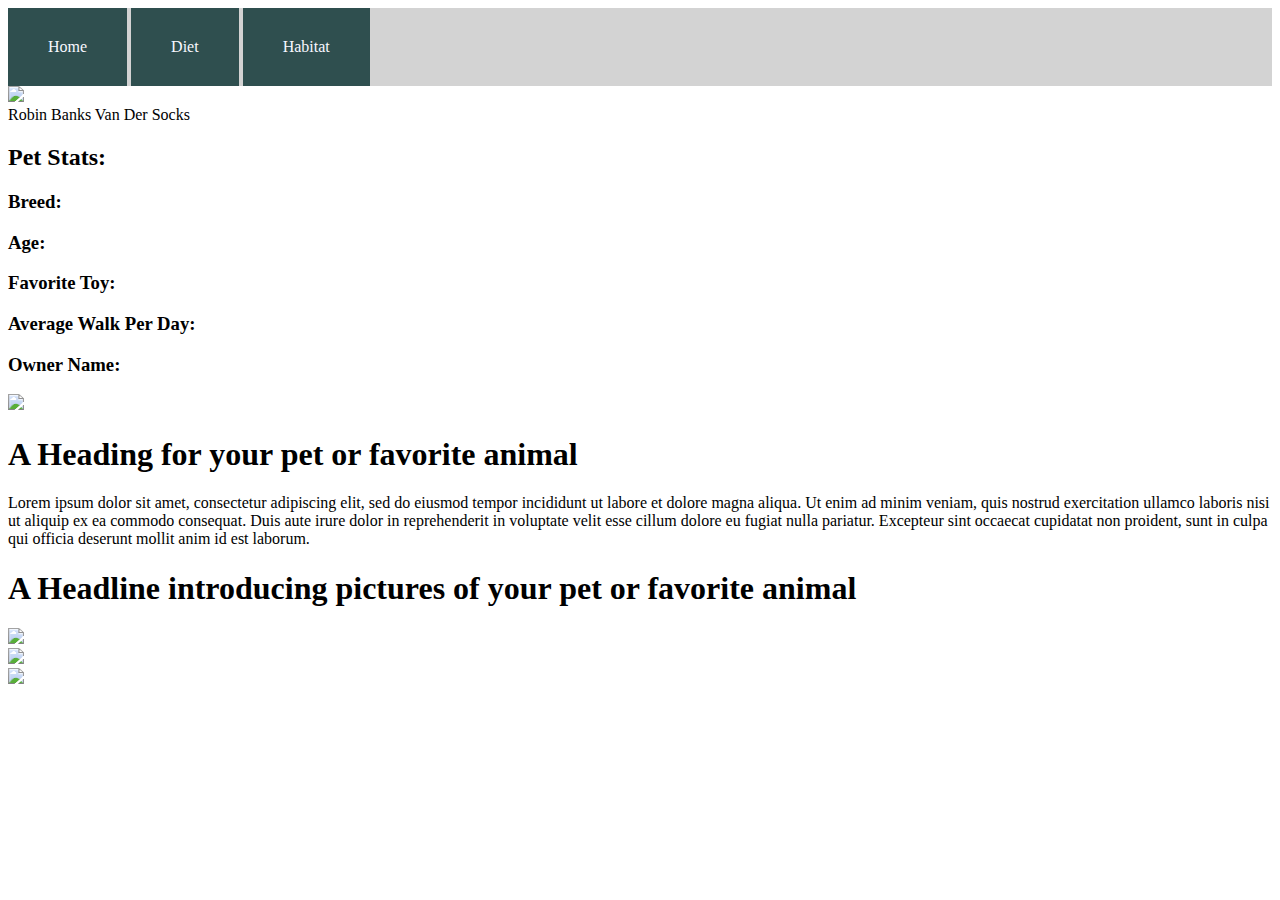
==== zOld/index.html @ b92c97b4 "portfolio update" ====
<!DOCTYPE html>
<html>
<head>
  <title>One Page Website</title>
  <link href="css/style.css" rel="stylesheet" type="text/css">
</head>
<body>
<nav>
  <div class="navBar">
    <div class="navText">Home</div>
  </div>
  <div class="navBar">
    <div class="navText">Diet</div>
  </div>
  <div class="navBar">
    <div class="navText">Habitat</div>
  </div>
</nav>
<section class="sideBar"></section>
  <div class="petBox">
    <div class="petImage">
    <img src="images/IMG_315.jpg"></div>
    <div class="petName">Robin Banks Van Der Socks</div>
  </div>
  <div class="petInfo">
    <div class="petList"><h2>Pet Stats:</h2></div>
    <div class="petList"><h3>Breed:</h3></div>
    <div class="petList"><h3>Age:</h3></div>
    <div class="petList"><h3>Favorite Toy:</h3></div>
    <div class="petList"><h3>Average Walk Per Day:</h3></div>
    <div class="petList"><h3>Owner Name:</h3></div>
  </div>
</section>
<section class="mainPage">
  <div class="topBox">
  <div class="petImageMain">
  <img src="images/img_315.jpg"></div>
  <h1>A Heading for your pet or favorite animal</h1>
  <p>Lorem ipsum dolor sit amet, consectetur adipiscing elit, sed do eiusmod tempor incididunt ut labore et dolore magna aliqua. Ut enim ad minim veniam, quis nostrud exercitation ullamco laboris nisi ut aliquip ex ea commodo consequat. Duis aute irure dolor in reprehenderit in voluptate velit esse cillum dolore eu fugiat nulla pariatur. Excepteur sint occaecat cupidatat non proident, sunt in culpa qui officia deserunt mollit anim id est laborum.</p>
  </div>
<div class="bottomBox">
  <h1>A Headline introducing pictures of your pet or favorite animal</h1>
  <div class="petPhoto"><img src="images/IMG_315.jpg"></div>
  <div class="petPhoto"><img src="images/IMG_315.jpg"></div>
  <div class="petPhoto"><img src="images/IMG_315.jpg"></div>
</div>
</section>
</body>
</html>
---- zOld/css/style.css ----
nav {
    width: auto;
    background-color: lightgrey;
}

.navBar {
  color: ghostwhite;
  display: inline-block;
  padding-top: 30px;
  padding-left: 40px;
  padding-right: 40px;
  padding-bottom: 30px;
  background-color: darkslategray;
}
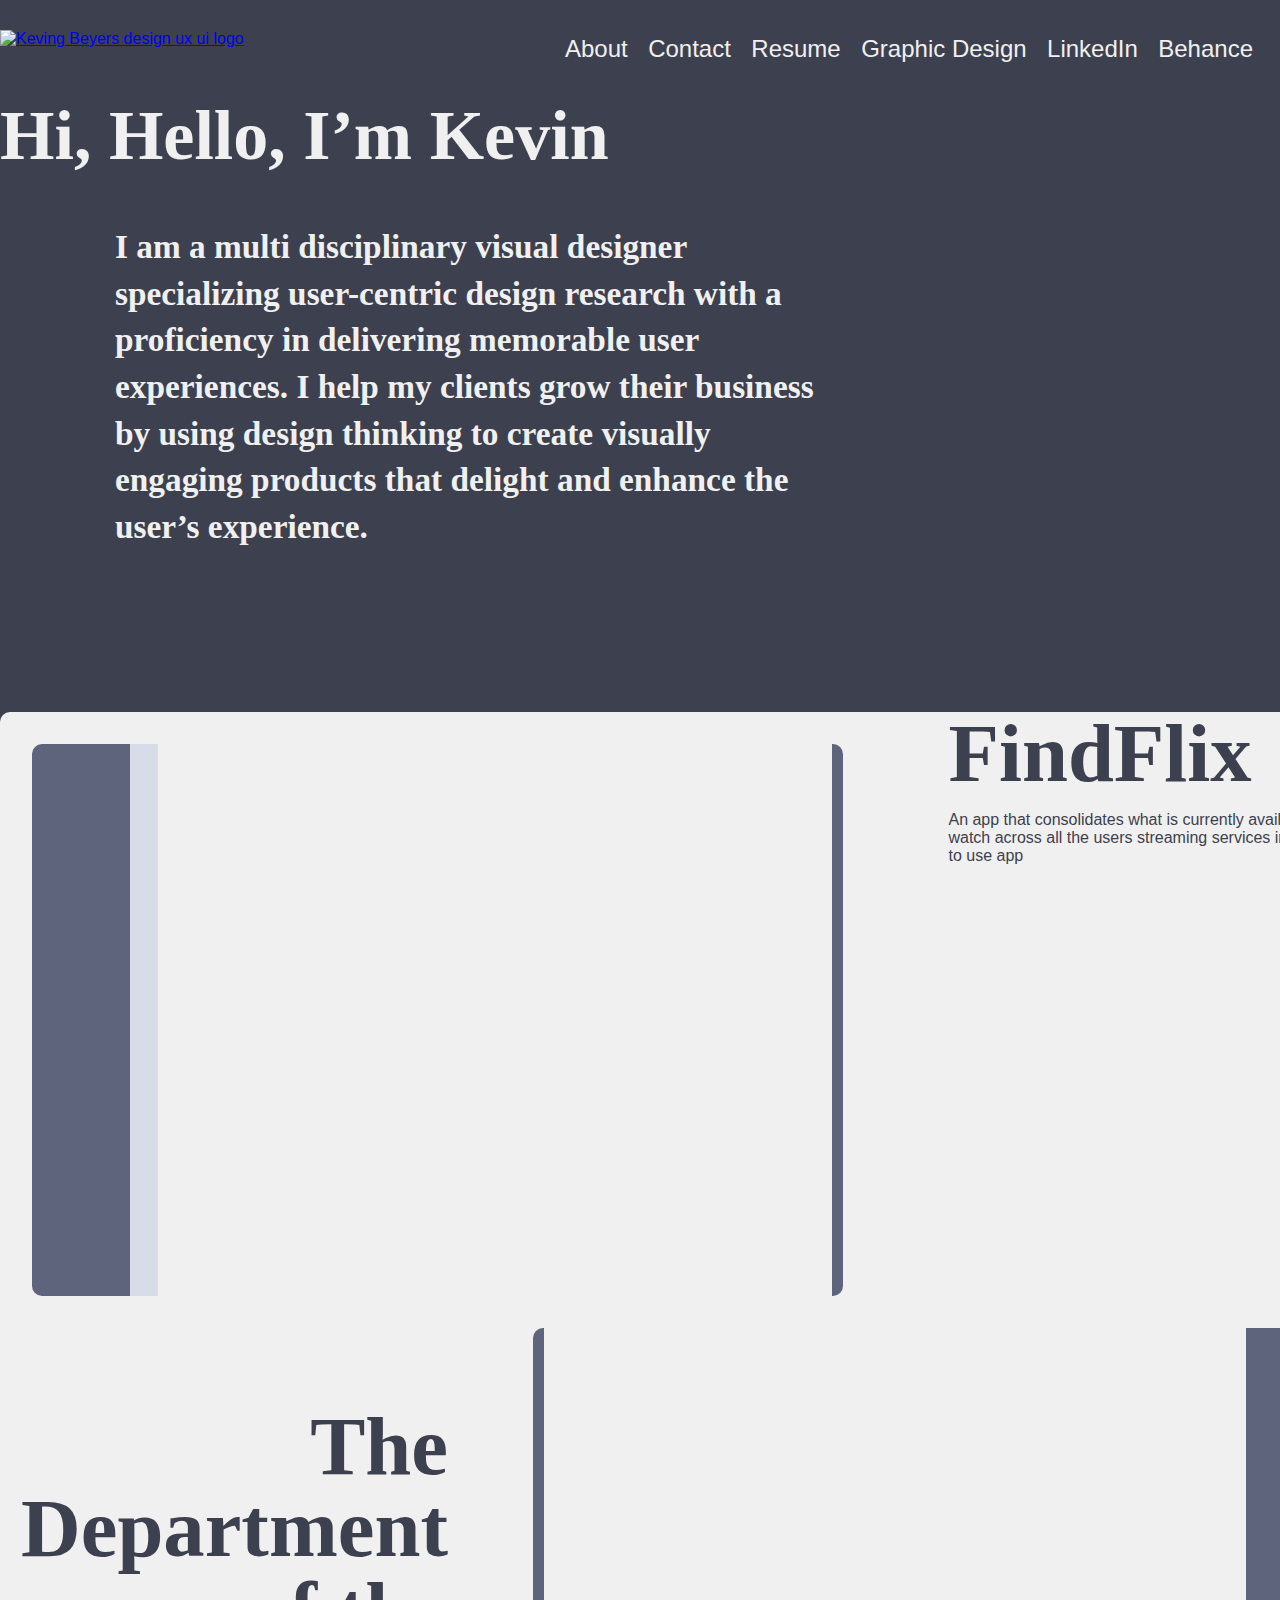
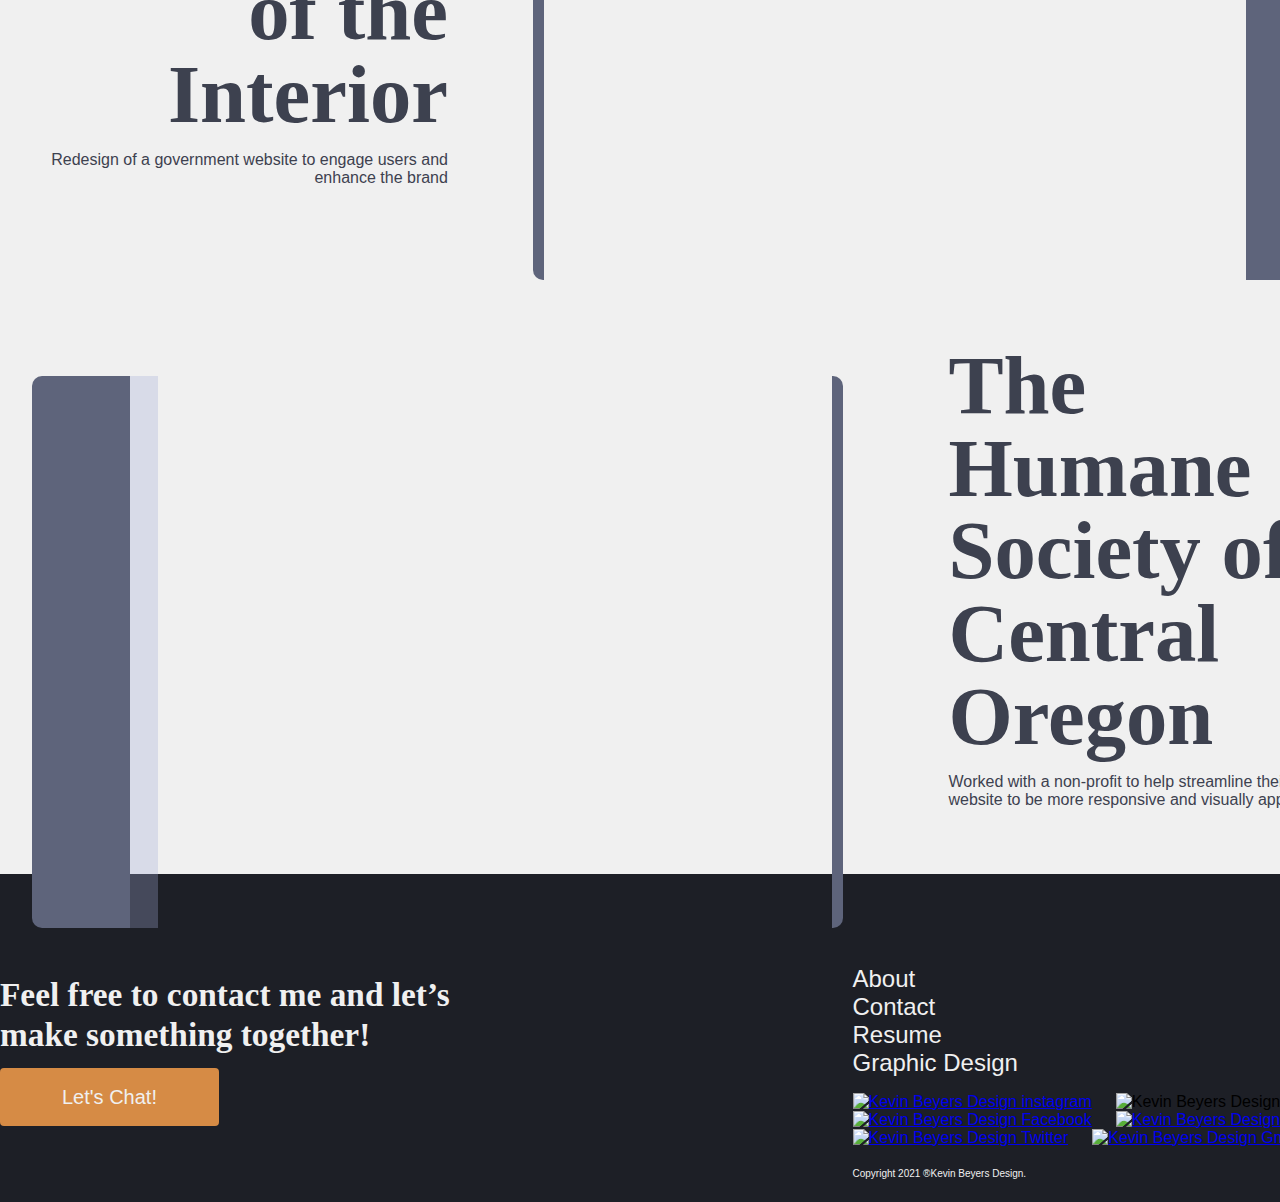
==== commit aaf0a4f5: "Update 033121" ====
--- a/zOld/index.html
+++ b/zOld/index.html
@@ -1,49 +1,116 @@
-<!DOCTYPE html>
+<!doctype html>
 <html>
 <head>
-  <title>One Page Website</title>
-  <link href="css/style.css" rel="stylesheet" type="text/css">
+<meta charset="UTF-8">
+<title>Kevin Beyers Design - UX UI Design Portfolio</title>
+<script src="https://ajax.googleapis.com/ajax/libs/jquery/3.5.1/jquery.min.js"></script>
+	<script type="text/javascript" src="js/scripts.js"></script>
+	<link rel="preconnect" href="https://fonts.gstatic.com">
+<link href="css/styles.css" rel="stylesheet" type="text/css">
 </head>
+
 <body>
-<nav>
-  <div class="navBar">
-    <div class="navText">Home</div>
-  </div>
-  <div class="navBar">
-    <div class="navText">Diet</div>
-  </div>
-  <div class="navBar">
-    <div class="navText">Habitat</div>
-  </div>
-</nav>
-<section class="sideBar"></section>
-  <div class="petBox">
-    <div class="petImage">
-    <img src="images/IMG_315.jpg"></div>
-    <div class="petName">Robin Banks Van Der Socks</div>
-  </div>
-  <div class="petInfo">
-    <div class="petList"><h2>Pet Stats:</h2></div>
-    <div class="petList"><h3>Breed:</h3></div>
-    <div class="petList"><h3>Age:</h3></div>
-    <div class="petList"><h3>Favorite Toy:</h3></div>
-    <div class="petList"><h3>Average Walk Per Day:</h3></div>
-    <div class="petList"><h3>Owner Name:</h3></div>
-  </div>
-</section>
-<section class="mainPage">
-  <div class="topBox">
-  <div class="petImageMain">
-  <img src="images/img_315.jpg"></div>
-  <h1>A Heading for your pet or favorite animal</h1>
-  <p>Lorem ipsum dolor sit amet, consectetur adipiscing elit, sed do eiusmod tempor incididunt ut labore et dolore magna aliqua. Ut enim ad minim veniam, quis nostrud exercitation ullamco laboris nisi ut aliquip ex ea commodo consequat. Duis aute irure dolor in reprehenderit in voluptate velit esse cillum dolore eu fugiat nulla pariatur. Excepteur sint occaecat cupidatat non proident, sunt in culpa qui officia deserunt mollit anim id est laborum.</p>
-  </div>
-<div class="bottomBox">
-  <h1>A Headline introducing pictures of your pet or favorite animal</h1>
-  <div class="petPhoto"><img src="images/IMG_315.jpg"></div>
-  <div class="petPhoto"><img src="images/IMG_315.jpg"></div>
-  <div class="petPhoto"><img src="images/IMG_315.jpg"></div>
-</div>
-</section>
+	<div class="container">
+        <div class="hero-image">
+	        <div class="topContainer">
+			<header>
+				<div class="navBar">
+        		<a href="index.html" class="logoBox"><img src="images/KBD Logo.svg" alt="Keving Beyers design ux ui logo" class="for-mob clear-float"/></a>
+				<div class="mobile-view"><img src="images/burger-menu.svg" alt="nav sandwich" width="25"/></div>
+        		<nav>
+  					<div class="desktop-view">
+						<ul>
+              				<li><a href="#" class="nav-menu">About</a></li>
+              				<li><a href="#" class="nav-menu">Contact</a></li>
+							<li><a href="#" class="nav-menu">Resume</a></li>
+							<li><a href="#" class="nav-menu">Graphic Design</a></li>
+							<li><a href="#" class="nav-menu">LinkedIn</a></li>
+							<li><a href="#" class="nav-menu">Behance</a></li>
+    					</ul>
+					</div>
+				</nav>
+					<div class="mobile-menu">
+						<div class="mobile-btns">
+							<ul>
+				  			<li><a href="#" class="nav-menu">About</a></li>
+              				<li><a href="#" class="nav-menu">Contact</a></li>
+							<li><a href="#" class="nav-menu">Resume</a></li>
+							<li><a href="#" class="nav-menu">Graphic Design</a></li>
+							<li><a href="#" class="nav-menu">LinkedIn</a></li>
+							<li><a href="#" class="nav-menu">Behance</a></li>
+							</ul>
+						</div>
+					</div>
+            	
+		<section id="heroImage">
+        <div id="headline" class="headline"><h1>Hi, Hello, I’m Kevin</h1></div>
+			<div id="subhead" class="subhead"><h4>I am a multi disciplinary visual designer specializing user-centric design research with a proficiency in delivering memorable user experiences. I help my clients grow their business by using design thinking to create visually engaging products that delight and enhance the user’s experience.</h4></div>
+					</div>
+			</div>
+			</section>
+			</header>
+			
+			<section id="portfolioContainer">
+				<div id="portfolioGrid">
+	            <div id="findFlix" class= "portfolioGridArea">
+					<div id="portfolioSubGrid">
+						<div id="col1" class="portfolioSubGrid"></div>
+						<div id="col2" class="portfolioSubGrid"></div>
+						<div id="col3Flix" class="portfolioSubGrid"></div>
+						<div id="col4" class="portfolioSubGrid"></div>
+					</div>
+				</div>
+				<div id="findFlixText" class= "portfolioGridAreaText"><h2>FindFlix</h2><p>An app that consolidates what is currently available to watch across all the users streaming services into an easy to use app</p></div>
+	            <div id="doi" class= "portfolioGridArea">
+						<div id="portfolioSubGridRight">
+							<div id="col1" class="portfolioSubGridRight"></div>
+							<div id="col2Doi" class="portfolioSubGridRight"></div>
+							<div id="col3" class="portfolioSubGridRight"></div>
+							<div id="col4" class="portfolioSubGridRight"></div>
+						</div>
+					</div>
+				<div id="doiText" class= "portfolioGridAreaTextRight"><h2>The Department of the Interior</h2><p>Redesign of a government website to engage users and enhance the brand
+				</p></div>
+	            <div id="hsco" class= "portfolioGridArea">
+					<div id="portfolioSubGrid">
+						<div id="col1" class="portfolioSubGrid"></div>
+						<div id="col2" class="portfolioSubGrid"></div>
+						<div id="col3Hsco" class="portfolioSubGrid"></div>
+						<div id="col4" class="portfolioSubGrid"></div>
+					</div>
+				</div>
+				<div id="hscoText" class= "portfolioGridAreaText"><h2>The Humane Society of Central Oregon</h2><p>Worked with a non-profit to help streamline their current website to be more responsive and visually appealing</p></div>
+		</div>
+			</section>
+			<footer>
+				<div class="footerContainer">
+	  
+				<div class="bottomGridContainer">
+			  
+							 
+		  <section id="bottomGridContainer">
+						<div id="bottomGrid">
+				<div id="bottomLogoContainer" class="bottomGridArea"><a href="index.html"></a>
+					</div>
+						 <h3>Feel free to contact me and let’s <br>make something together!</h3>
+							<a href="#" class="chatButton">Let's Chat!</a>
+						</div>
+				  <div id="bottomNavRight" class="bottomGridArea">
+				<ul>
+					  <li><a href="#" class="bottomNavMenu">About</a></li>
+					  <li><a href="#" class="bottomNavMenu">Contact</a></li>
+					  <li><a href="#" class="bottomNavMenu">Resume</a></li>
+					  <li><a href="#" class="bottomNavMenu">Graphic Design</a></li>
+				</ul>
+					
+			  <div class="social-icons"><a href="#" class="ig-logo"><img src="images/IG logo.svg" width="44" height="44" alt="Kevin Beyers Design instagram"/><a href="#" class="yt-logo"></a><img src="images/YT logo.svg" width="44" height="44" alt="Kevin Beyers Design YouTube"/></a><a href="#" class="fb-logo"><img src="images/FB logo.svg" width="44" height="44" alt="Kevin Beyers Design Facebook"/></a><a href="#" class="li-logo"><img src="images/LI logo.svg" width="44" height="44" alt="Kevin Beyers Design LinkedIn"/></a><a href="#" class="tw-logo"><img src="images/TW logo.svg" width="44" height="44" alt="Kevin Beyers Design Twitter"/></a><a href="mailto:kbeyers91601@gmail.com" target="_blank"><img src="images/GM logo.svg" width="44" height="44" alt="Kevin Beyers Design Gmail"></a></div>
+
+			  <div class="copyright">Copyright 2021 ®Kevin Beyers Design.</div>
+			</div>
+			</div>
+		</div>
+	
+			</footer>
+		</section>
 </body>
 </html>
--- a/zOld/css/styles.css
+++ b/zOld/css/styles.css
@@ -0,0 +1,523 @@
+@charset "UTF-8";
+
+/*Global View*/
+
+body {
+  font-family: 'Roboto', sans-serif;
+}
+
+header {
+    padding-bottom: 145px;
+    padding-right: 19px;
+    padding-top: 10px;
+}
+
+h1 {
+	font-family:'Roboto Slab';
+    font-size : 70px;
+    line-height : 82.2px;
+    color : #F0F0F0;
+}
+
+h2 {
+	font-family:'Roboto Slab';
+	font-size: 62pt;
+    line-height: 62pt;
+    color : #3D414F;
+    margin:0px;
+}
+
+h3 {
+	font-family:'Roboto Slab';
+	font-size: 25pt;
+    line-height : 30pt;
+    color : #F0F0F0;
+    margin: 0px;
+}
+
+h4 {
+	font-family:'Roboto Slab';
+	font-size: 25pt;
+    line-height : 35pt;
+    color : #F0F0F0;
+    margin: 0px;
+}
+
+p {
+    color:#3D414F;
+}
+
+.topContainer {
+    max-width: 1364px;
+    margin-left: auto;
+    margin-right: auto;
+}
+
+
+
+
+nav {
+    float: right;
+}
+
+.logoBox {
+	width : 286px;
+    height : 53px;
+}
+
+.mobile-view {
+    display: none;
+    clear: none;
+    float: right;
+}
+.desktop-view {
+    margin-top: -11px;
+	width: auto;
+}
+.desktop-view ul li {
+    list-style-type: none;
+    display: inline-block;
+	
+}
+.desktop-view ul li a {
+    color : #F0F0F0;
+    text-decoration: none;
+    font-size : 24px;
+    padding-top: 0px;
+    padding-right: 8px;
+    padding-bottom: 0px;
+    padding-left: 8px;
+    margin-right: 0px;
+}
+
+
+.kevin-beyers-design-logo {
+    background-image : url(images/kevin-beyers-design-logo.png);
+    background-repeat : no-repeat;
+}
+
+.mobile-menu ul {
+	list-style-type: none;
+}
+
+.mobile-menu {
+    position: absolute;
+    display: none;
+    text-align: center;
+    float: right;
+    margin-top: 4px;
+    margin-right: -32px;
+    z-index: 100
+}
+
+.subhead {
+	padding-left: 115px;
+	width: 700px;
+	height: 343px;
+	margin-right:auto;
+}
+
+body {
+    background-color: #3D414F;
+    margin-top: 0px;
+    margin-right: 0px;
+    margin-bottom: 0px;
+    margin-left: 0px;
+    padding-bottom: 0px;
+}
+.hero-image {
+    height: 862px;
+    background-image: url("../images/Hero Image.jpg");
+    background-repeat: no-repeat;
+    background-size: cover;
+    background-position: center 0%;
+    padding-top: 20px;
+}
+
+
+
+main {
+    min-height: 800px;
+}
+
+#portfolioContainer{
+	border-radius: 10px 10px 0px 0px;
+	width: 1364px;
+	height: 1762px;
+	background-color: #F0F0F0;
+	margin-left: auto;
+    margin-right: auto;
+}
+
+.portfolioGridArea {
+    background-repeat: no-repeat;
+    display: grid;
+    justify-content:left;
+    padding:2rem;
+  }
+
+#portfolioGrid {
+    display: grid;
+    justify-content: left;
+    grid-template-rows: 552px;
+    grid-template-columns: repeat(3, 1fr);
+    grid-gap:2rem;
+    grid-template-areas:
+    "findFlix findFlix findFlixText"
+    "doiText doi doi"
+    "hsco hsco hscoText"
+    ;
+  }
+
+#portfolioSubGrid {
+    display: grid;
+    grid-template-columns:98px 28px 674px 11px;
+    grid-template-rows:552px;
+    align-items: left;
+    grid-template-areas: 
+    "col1 col2 col3 col4"
+    ;
+}
+
+#portfolioSubGridRight {
+    display: grid;
+    grid-template-columns:11px 674px 28px 98px;
+    grid-template-rows:552px;
+    align-items: left;
+    grid-template-areas: 
+    "col4 col3 col2 col1"
+    ;
+}
+
+#col1 {
+    background-color: #5E647B;
+    border-radius: 10px 0px 0px 10px;
+}
+
+#col2 {
+    background-color: rgba(161, 172, 214, 0.3);
+    z-index: 1;
+}
+
+#col3Flix {
+    background-image:url("../images/FindFlix_Mockup2.jpg");
+}
+
+#col4 {
+    background-color: #5E647B;
+    border-radius: 0px 10px 10px 0px;
+}
+
+#col2Doi {
+    background-image:url("../images/DOI Thumb.jpg");
+}
+
+.portfolioGridAreaText {
+    text-align: left;
+    align-items: center;
+}
+
+.portfolioGridAreaTextRight {
+    text-align: Right;
+    padding-right:21px;
+    padding-left:21px;
+    align-content: center;
+}
+
+#findFlix {
+  grid-area: findFlix;
+  
+
+}
+#doi {
+  grid-area: doi;
+}
+
+#hsco {
+  grid-area: hsco;
+}
+#col3Hsco{
+    background-image:url("../images/HSCO Thumb.jpg");
+}
+
+
+footer{
+    padding-top: 25px;
+    background-color: #1D1F26;
+}
+
+.footerContainer {
+    justify-content: center;
+	width: 1364px;
+	height: 303px;
+	margin-left: auto;
+    margin-right: auto;
+}
+
+#bottomGridContainer {
+  display:grid;
+  grid-template-columns: 50% 50%;
+  grid-template-rows:
+}
+
+
+#bottomLogoContainer {
+	background-image: url("../images/KBD Logo.svg");
+	width:283px;
+	height:53px;
+    margin-bottom:23px;
+}
+
+.bottomLogoText {
+    width: auto;
+	height: auto;
+}
+
+#bottomNavRight {
+    /*float: right;*/
+    padding-left:25%;
+    margin-top:50px;
+    width: 600px;
+    height: auto;
+}
+
+#bottomNavRight ul li {
+    list-style-type: none;
+    display:block;
+	
+}
+#bottomNavRight ul li a {
+    text-decoration: none;
+	color: #F0F0F0;
+    font-size: 24px;
+    margin-left:0px;
+    margin-right:0px;
+    padding-left:0px;
+    padding-right:0px;
+
+  
+}
+
+h3 {
+    margin:0px;
+    margin-bottom:31px;
+}
+
+ul {
+    padding-left:0px;
+    padding-right:0px;
+}
+
+.bottomNavMenu {
+    padding-left:0px;
+    padding-right:0px;
+}
+
+
+.chatButton {
+	color: #F0F0F0;
+	align-content: center;
+	text-align: center;
+	font-size:20px;
+	text-decoration: none;
+	width:214px;
+	height:49px;
+	padding-left:62px;
+	padding-right:62px;
+	padding-top:18px;
+	padding-bottom:18px;
+	background-color:#D68B45;
+	border-radius: 4px 4px 4px 4px;
+}
+
+.social-icons {
+    margin-top: 0px;
+}
+.social-icons img  {
+    padding-right: 24px;
+}
+.copyright {
+    float: center;
+    font-size : 10px;
+    color : #F0F0F0;
+    margin-top: 21px;
+}
+
+/*Tablet View*/
+@media (min-width : 415px ) and ( max-width : 768px ){
+/*	
+.expand   {
+    display: block;
+}
+	
+.mobile-menu ul {
+	list-style-type: none;
+}
+
+.mobile-menu {
+    clear: both;
+    text-align: center;
+    float: right;
+    margin-top: 9px;
+    margin-right: 4px;
+}
+
+
+
+.mobile-view {
+    display: block;
+    float: right;
+    padding-top: 6px;
+}
+.desktop-view 
+	{
+    display: none;
+    padding-top: 26px;
+}
+		
+
+
+.hero-content {
+    margin-right: 25px;
+    margin-left: 25px;
+    margin-top: 48px;
+}
+h1 {
+    font-size : 59px;
+    line-height : 74.2px;
+    color : #F0F0F0;
+}
+.col-md {
+    width: 48%;
+    height: auto;
+    margin-top: 1%;
+    margin-right: 1%;
+    margin-bottom: 1%;
+    margin-left: 1%;
+}
+.image-grid {
+    margin-top: -47px;
+    margin-bottom: -37px;
+    padding-bottom: 0px;
+}
+.hero-image {
+    -webkit-box-sizing: content-box;
+    -moz-box-sizing: content-box;
+    box-sizing: content-box;
+    width: auto;
+    height: 467px;
+    background-image: url("../images/Hero Image.jpg");
+    background-position: 57% 0%;
+}
+.hero-content-hr {
+    margin-left: 26px;
+    width: 67%;
+    margin-top: -70px;
+    margin-bottom: 168px;
+}
+	
+	footer {
+    text-align: center;
+    margin-bottom: 67px;
+}
+	
+	.social-icons {
+    clear: none;
+    float: none;
+}
+.social-icons img  {
+    padding-right: 10px;
+}
+.copyright {
+    float: none;
+    clear: both;
+    padding-top: 10px;
+}
+	
+}
+
+/*
+/*Mobile View*/
+/*
+@media (max-width : 414px ){
+.mobile-view {
+    margin-top: 3px;
+	display: block;
+	float: right;
+}
+.desktop-view {
+    display: none;
+	text-align: right;
+}
+.expand   {
+    display: block;
+}
+
+header a img {
+    width: 83%;
+    height: 83%;
+}
+	
+.desktop-view ul li {
+    display: block;
+}
+.hero-image {
+    height: 476px;
+    background-image: url("../images/Hero Image.jpg");
+}
+.hero-content {
+    margin-right: 0px;
+    margin-left: 0px;
+    text-align: center;
+    margin-top: 4px;
+	}
+.hero-content hr {
+    display: none;
+}
+
+h1 {
+    font-size : 40px;
+    line-height : 41.2px;
+    color : #F0F0F0;
+    margin-bottom: 29px;
+}
+.hero-content img.float-left {
+    margin-left: 52px;
+    clear: both;
+    float: left;
+}
+.col-xs {
+    width: 98%;
+    height: auto;
+    margin-top: 1%;
+    margin-right: 1%;
+    margin-bottom: 1%;
+    margin-left: 1%;
+}
+.image-grid {
+    margin-top: 226px;
+    margin-bottom: -54px;
+}
+.hero-content-hr {
+    display: none;
+}
+		footer {
+    text-align: center;
+    padding-bottom: 30px;
+}
+	
+	.social-icons {
+    margin-top: 5px;
+    clear: none;
+    float: none;
+}
+.social-icons img  {
+    padding-right: 10px;
+}
+.copyright {
+    float: none;
+    clear: both;
+    padding-top: 10px;
+}
+
+}
